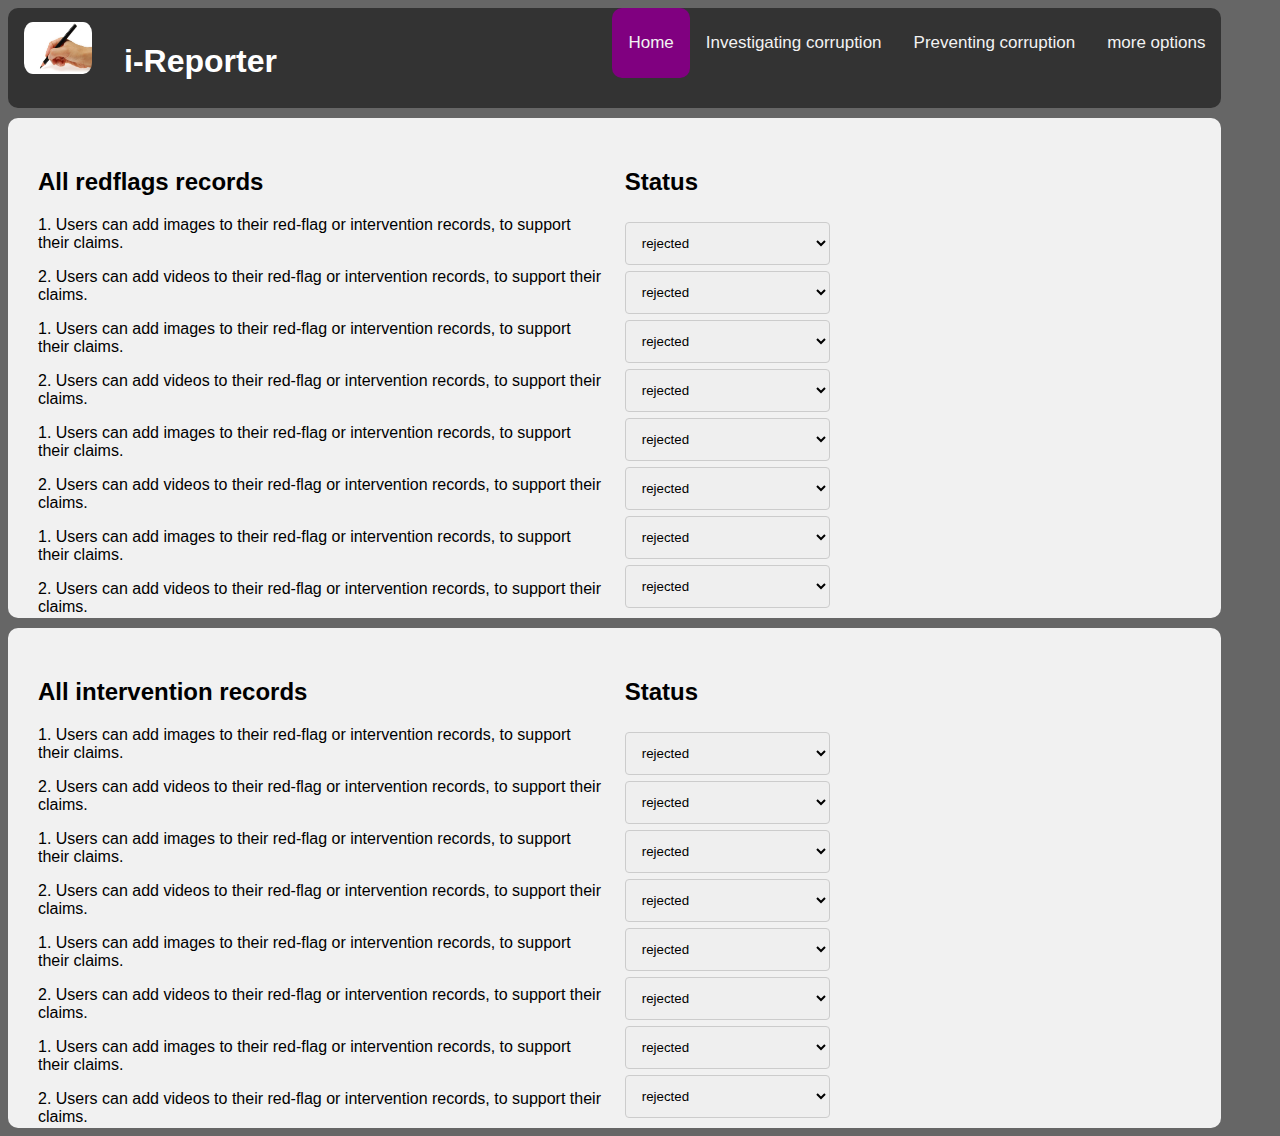
==== Templates/admin.html @ 67705ff9 "modify files" ====
<!DOCTYPE html>
<html>

<head>
    <meta name="viewport" content="width=device-width,initial-scale=1,maximum-scale=1,user-scalable-no">
    <meta http-equiv="X-UA-Compatible" content="IE=edge,chrome=1">
    <link rel="stylesheet" href="https://cdnjs.cloudflare.com/ajax/libs/font-awesome/4.7.0/css/font-awesome.min.css">
    <link rel="stylesheet" type="text/css" media="screen" href="../css/admin.css" />
</head>
</header>
<body>

<section>
        <div class="topnav" id="myTopnav">
                <img class="logo" src="../images/hands.PNG" width="100px" height="80px">
                <h1 class="report">i-Reporter</h1>

                <a href="#" >more options</a>        
                <a href="#" >Preventing corruption</a>
                <a href="#">Investigating corruption</a>
                <a href="../Templates/user.html" class="active">Home</a>
               
                </a>
              </div>

            <article>
        
            </head>
            <body>
            
              <div class="column middle">
                    <h2>All redflags records</h2>
                    <p> 1.	Users can add images to their red-flag or intervention records, to support their claims.</p>
                    <p> 2.	Users can add videos to their red-flag or intervention records, to support their claims.</p>
                    <p> 1.	Users can add images to their red-flag or intervention records, to support their claims.</p>
                    <p> 2.	Users can add videos to their red-flag or intervention records, to support their claims.</p>
                    <p> 1.	Users can add images to their red-flag or intervention records, to support their claims.</p>
                    <p> 2.	Users can add videos to their red-flag or intervention records, to support their claims.</p>
                    <p> 1.	Users can add images to their red-flag or intervention records, to support their claims.</p>
                    <p> 2.	Users can add videos to their red-flag or intervention records, to support their claims.</p>
                    
              </div>
              
               <div class="column right">
                    <h2>Status</h2>
                    
                        <div class="col-75">
                          <select id="Status" name="Status">
                            <option value="rejected">rejected</option>
                        <option value="resolved">resolved</option>
                        <option value="under investigations">under investigations</option>
                          </select>
                        </div>

                        <div class="col-75">
                            <select id="Status" name="Status">
                                <option value="rejected">rejected</option>
                                <option value="resolved">resolved</option>
                                <option value="under investigations">under investigations</option>
                            </select>
                          </div>

                          <div class="col-75">
                            <select id="Status" name="Status">
                              <<option value="rejected">rejected</option>
                              <option value="resolved">resolved</option>
                              <option value="under investigations">under investigations</option>
                            </select>
                          </div>
                          <div class="col-75">
                            <select id="Status" name="Status">
                                <option value="rejected">rejected</option>
                                <option value="resolved">resolved</option>
                                <option value="under investigations">under investigations</option>
                            </select>
                          </div>
                          <div class="col-75">
                            <select id="Status" name="Status">
                                <option value="rejected">rejected</option>
                                <option value="resolved">resolved</option>
                                <option value="under investigations">under investigations</option>
                            </select>
                          </div>
                          <div class="col-75">
                            <select id="Status" name="Status">
                                <option value="rejected">rejected</option>
                                <option value="resolved">resolved</option>
                                <option value="under investigations">under investigations</option>
                            </select>
                          </div>
                          <div class="col-75">
                            <select id="Status" name="Status">
                                <option value="rejected">rejected</option>
                                <option value="resolved">resolved</option>
                                <option value="under investigations">under investigations</option>
                            </select>
                          </div>
                          <div class="col-75">
                            <select id="Status" name="Status">
                                <option value="rejected">rejected</option>
                                <option value="resolved">resolved</option>
                                <option value="under investigations">under investigations</option>
                            </select>
                          </div>
                    </div>
                    
                    
                   <!-- </div>
            </div>
             -->
            
                
          </article>

          <article>
        
        </head>
        <body>
        
          <div class="column middle">
                <h2>All intervention records</h2>
                <p> 1.	Users can add images to their red-flag or intervention records, to support their claims.</p>
                <p> 2.	Users can add videos to their red-flag or intervention records, to support their claims.</p>
                <p> 1.	Users can add images to their red-flag or intervention records, to support their claims.</p>
                <p> 2.	Users can add videos to their red-flag or intervention records, to support their claims.</p>
                <p> 1.	Users can add images to their red-flag or intervention records, to support their claims.</p>
                <p> 2.	Users can add videos to their red-flag or intervention records, to support their claims.</p>
                <p> 1.	Users can add images to their red-flag or intervention records, to support their claims.</p>
                <p> 2.	Users can add videos to their red-flag or intervention records, to support their claims.</p>
                
          </div>
          
           <div class="column right">
                <h2>Status</h2>
                <div class="col-75">
                    <select id="Status" name="Status">
                        <option value="rejected">rejected</option>
                        <option value="resolved">resolved</option>
                        <option value="under investigations">under investigations</option>
                    </select>
                  </div>

                  <div class="col-75">
                      <select id="Status" name="Status">
                        <option value="rejected">rejected</option>
                        <option value="resolved">resolved</option>
                        <option value="under investigations">under investigations</option>
                      </select>
                    </div>

                    <div class="col-75">
                      <select id="Status" name="Status">
                        <option value="rejected">rejected</option>
                        <option value="resolved">resolved</option>
                        <option value="under investigations">under investigations</option>
                      </select>
                    </div>
                    <div class="col-75">
                      <select id="Status" name="Status">
                        <option value="rejected">rejected</option>
                        <option value="resolved">resolved</option>
                        <option value="under investigations">under investigations</option>
                      </select>
                    </div>
                    <div class="col-75">
                      <select id="Status" name="Status">
                        <option value="rejected">rejected</option>
                        <option value="resolved">resolved</option>
                        <option value="under investigations">under investigations</option>
                      </select>
                    </div>
                    <div class="col-75">
                      <select id="Status" name="Status">
                        <option value="rejected">rejected</option>
                        <option value="resolved">resolved</option>
                        <option value="under investigations">under investigations</option>
                      </select>
                    </div>
                    <div class="col-75">
                      <select id="Status" name="Status">
                        <option value="rejected">rejected</option>
                        <option value="resolved">resolved</option>
                        <option value="under investigations">under investigations</option>
                      </select>
                    </div>
                    <div class="col-75">
                      <select id="Status" name="Status">
                        <option value="rejected">rejected</option>
                        <option value="resolved">resolved</option>
                        <option value="under investigations">under investigations</option>
                      </select>
                    </div>
              </div>
                
                
               </div>
        </div>
        
            
      </article>
</section>
</body>
</html>
---- css/admin.css ----
* {
    box-sizing: border-box;
}

body {
    font-family: Arial, Helvetica, sans-serif;
    background-color: #666;
}

header {
    background-color: #666;
    padding: 30px;
    text-align: center;
    font-size: 35px;
    color: white;
}

article {
    float: none;
    padding: 20px;
    width: 96%;
    background-color: #f1f1f1;
    height: 500px;
    border-radius: 10px;
    margin-top: 10px;
}
.card{
    float: right;
    margin-top: 40px;
    margin-right: 80px;
    
}

.column {
    float: left;
    width: 50%;
}

.row:after {
    content: "";
    display: table;
    clear: both;
}

.column {
    float: left;
    padding: 10px;
    height: 300px; 
}

.left, .right {
  width: 25%;
}

.middle {
  width: 50%;
}

.row:after {
    content: "";
    display: table;
    clear: both;
}

.topnav {
    background-color: #333;
    overflow: hidden;
    width: 96%;
    height: 100px;
    border-radius: 10px;
}
.report{
    float: left;
    padding: 14px 16px;
    color: white;
}

.logo{
    float: left;
    padding: 14px 16px;
    border-radius: 25px;

}

.topnav a {
    float: right;
    display: block;
    color: #f2f2f2;
    text-align: center;
    padding: 25px 16px;
    text-decoration: none;
    font-size: 17px;
}
.topnav a:hover {
    background-color:purple;
    color: white;
    border-radius: 10px;
}

.active {
    background-color: purple;
    color: white;
    border-radius: 10px;
}

.topnav .icon {
    display: none;
}

.container {
    padding: 2px 16px;

}
.button{
    background-color:purple;
    cursor:pointer;
    width:20%;
    border-radius:5px;
    /* margin-left: 20%; */
    margin-top: 5%;
    height:40px;
    font-size: 17px;
    float: right;
    

}
.button a{
    text-decoration: none;
    color:white;
    font-size: 150%; 

}

@media (max-width: 600px) {
    nav, article {
        width: 100%;
        height: auto;
    }
}

@media screen and (max-width: 600px) {
    .column {
        width: 100%;
    }
}



input[type=text], select, textarea{
    width: 100%;
    padding: 12px;
    border: 1px solid #ccc;
    border-radius: 4px;
    box-sizing: border-box;
    resize: vertical;
  }
 
  label {
    padding: 12px 12px 12px 0;
    display: inline-block;
  }
  
  input[type=submit] {
    background-color: purple;
    color: white;
    padding: 12px 20px;
    border: none;
    border-radius: 4px;
    cursor: pointer;
    float: right;
  }
  
  .container {
    border-radius: 5px;
    background-color: #f2f2f2;
    padding: 20px;
  }
  
  .col-25 {
    float: left;
    width: 25%;
    margin-top: 6px;
  }
  
  .col-75 {
    float: left;
    width: 75%;
    margin-top: 6px;
  }

  .row:after {
    content: "";
    display: table;
    clear: both;
  }
@media screen and (max-width: 600px) {
    .col-25, .col-75, input[type=submit] {
      width: 100%;
      margin-top: 0;
    }
  }

@media (max-width: 600px) {
    nav, article {
        width: 100%;
        height: auto;
    }
}

@media screen and (max-width: 600px) {
    .column {
        width: 100%;
    }
}
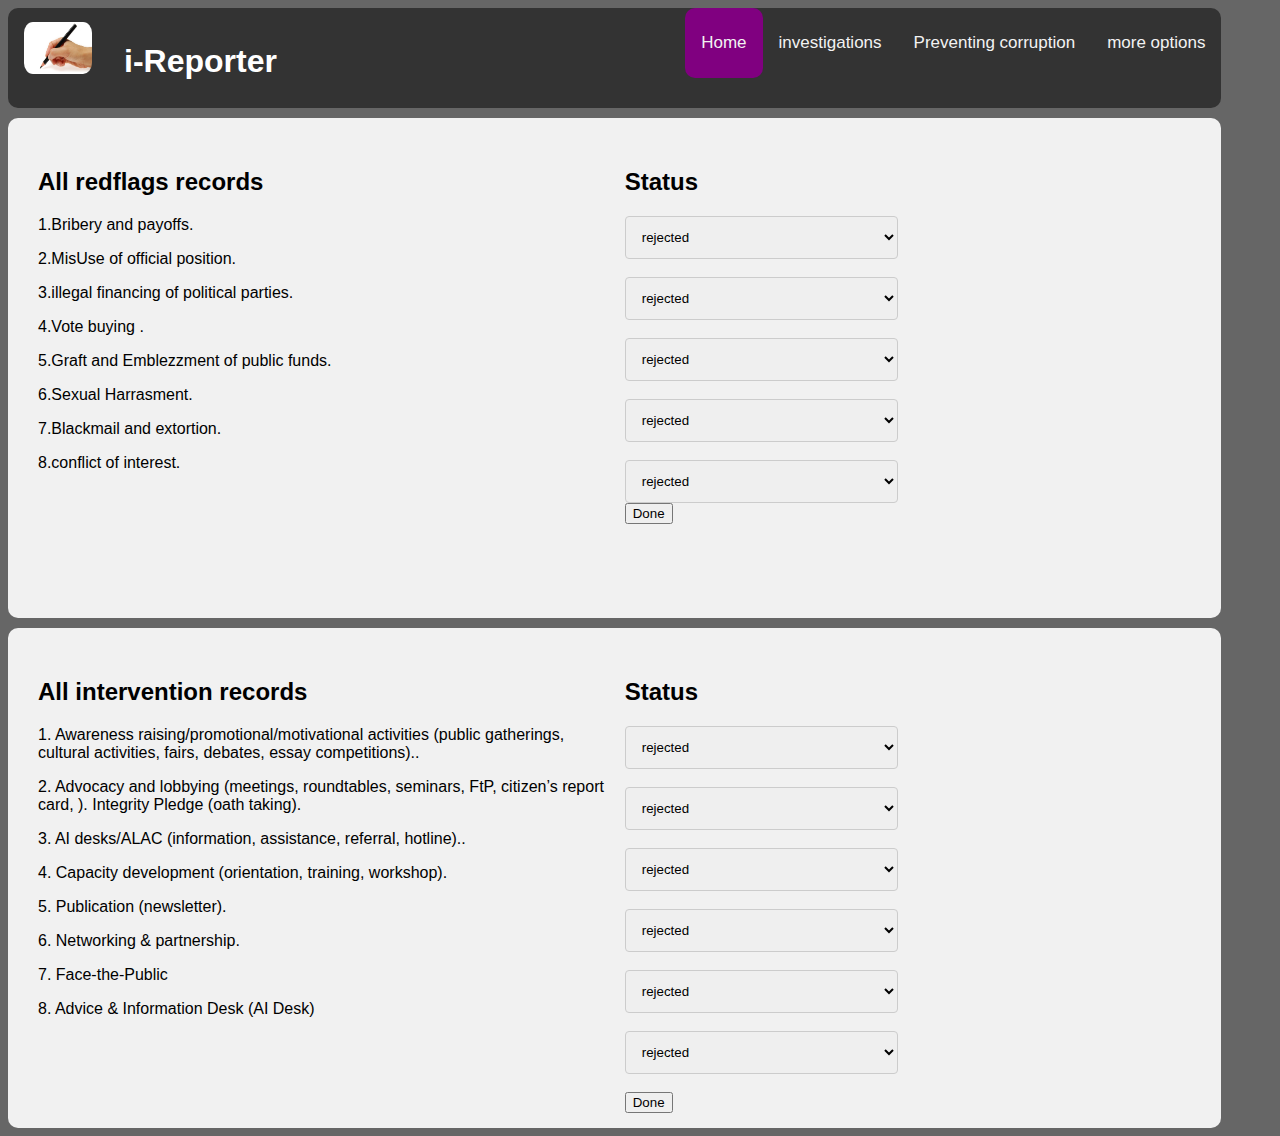
==== commit bb24f3e9: "modify all files" ====
--- a/Templates/admin.html
+++ b/Templates/admin.html
@@ -17,7 +17,7 @@
 
                 <a href="#" >more options</a>        
                 <a href="#" >Preventing corruption</a>
-                <a href="#">Investigating corruption</a>
+                <a href="#">investigations</a>
                 <a href="../Templates/user.html" class="active">Home</a>
                
                 </a>
@@ -30,21 +30,20 @@
             
               <div class="column middle">
                     <h2>All redflags records</h2>
-                    <p> 1.	Users can add images to their red-flag or intervention records, to support their claims.</p>
-                    <p> 2.	Users can add videos to their red-flag or intervention records, to support their claims.</p>
-                    <p> 1.	Users can add images to their red-flag or intervention records, to support their claims.</p>
-                    <p> 2.	Users can add videos to their red-flag or intervention records, to support their claims.</p>
-                    <p> 1.	Users can add images to their red-flag or intervention records, to support their claims.</p>
-                    <p> 2.	Users can add videos to their red-flag or intervention records, to support their claims.</p>
-                    <p> 1.	Users can add images to their red-flag or intervention records, to support their claims.</p>
-                    <p> 2.	Users can add videos to their red-flag or intervention records, to support their claims.</p>
-                    
+                    <p> 1.Bribery and payoffs.</p>
+                    <p> 2.MisUse of official position.</p>
+                    <p> 3.illegal financing of political parties.</p>
+                    <p> 4.Vote buying	.</p>
+                    <p> 5.Graft and Emblezzment of public funds.</p>
+                    <p> 6.Sexual Harrasment.</p>
+                    <p> 7.Blackmail and extortion.</p>
+                    <p> 8.conflict of interest.</p>
               </div>
               
                <div class="column right">
                     <h2>Status</h2>
                     
-                        <div class="col-75">
+                        <div class="colummn">
                           <select id="Status" name="Status">
                             <option value="rejected">rejected</option>
                         <option value="resolved">resolved</option>
@@ -52,7 +51,7 @@
                           </select>
                         </div>
 
-                        <div class="col-75">
+                        <br><div class="colummn">
                             <select id="Status" name="Status">
                                 <option value="rejected">rejected</option>
                                 <option value="resolved">resolved</option>
@@ -60,55 +59,34 @@
                             </select>
                           </div>
 
-                          <div class="col-75">
+                          <br><div class="colummn">
                             <select id="Status" name="Status">
-                              <<option value="rejected">rejected</option>
+                              <option value="rejected">rejected</option>
                               <option value="resolved">resolved</option>
                               <option value="under investigations">under investigations</option>
                             </select>
                           </div>
-                          <div class="col-75">
+                          <br><div class="colummn">
                             <select id="Status" name="Status">
                                 <option value="rejected">rejected</option>
                                 <option value="resolved">resolved</option>
                                 <option value="under investigations">under investigations</option>
                             </select>
                           </div>
-                          <div class="col-75">
-                            <select id="Status" name="Status">
-                                <option value="rejected">rejected</option>
-                                <option value="resolved">resolved</option>
-                                <option value="under investigations">under investigations</option>
-                            </select>
-                          </div>
-                          <div class="col-75">
-                            <select id="Status" name="Status">
-                                <option value="rejected">rejected</option>
-                                <option value="resolved">resolved</option>
-                                <option value="under investigations">under investigations</option>
-                            </select>
-                          </div>
-                          <div class="col-75">
-                            <select id="Status" name="Status">
-                                <option value="rejected">rejected</option>
-                                <option value="resolved">resolved</option>
-                                <option value="under investigations">under investigations</option>
-                            </select>
-                          </div>
-                          <div class="col-75">
-                            <select id="Status" name="Status">
-                                <option value="rejected">rejected</option>
-                                <option value="resolved">resolved</option>
-                                <option value="under investigations">under investigations</option>
-                            </select>
-                          </div>
+                          <br><div class="colummn">
+                              <select id="Status" name="Status">
+                                  <option value="rejected">rejected</option>
+                                  <option value="resolved">resolved</option>
+                                  <option value="under investigations">under investigations</option>
+                              </select>
+                            </div>
+                          
+                          
+                          <div class="colummn">
+                              <button type="button">Done</button>  
+                            </div>
+                          
                     </div>
-                    
-                    
-                   <!-- </div>
-            </div>
-             -->
-            
                 
           </article>
 
@@ -119,20 +97,22 @@
         
           <div class="column middle">
                 <h2>All intervention records</h2>
-                <p> 1.	Users can add images to their red-flag or intervention records, to support their claims.</p>
-                <p> 2.	Users can add videos to their red-flag or intervention records, to support their claims.</p>
-                <p> 1.	Users can add images to their red-flag or intervention records, to support their claims.</p>
-                <p> 2.	Users can add videos to their red-flag or intervention records, to support their claims.</p>
-                <p> 1.	Users can add images to their red-flag or intervention records, to support their claims.</p>
-                <p> 2.	Users can add videos to their red-flag or intervention records, to support their claims.</p>
-                <p> 1.	Users can add images to their red-flag or intervention records, to support their claims.</p>
-                <p> 2.	Users can add videos to their red-flag or intervention records, to support their claims.</p>
+                <p> 1.	Awareness raising/promotional/motivational activities (public gatherings, cultural 
+                  activities, fairs, debates, essay competitions)..</p>
+                <p> 2.	Advocacy and lobbying (meetings, roundtables, seminars, FtP, citizen’s report card, ).
+                    Integrity Pledge (oath taking).</p>
+                <p> 3.	AI desks/ALAC (information, assistance, referral, hotline)..</p>
+                <p> 4.	 Capacity development (orientation, training, workshop).</p>
+                <p> 5.	Publication (newsletter).</p>
+                <p> 6.	Networking & partnership.</p>
+                <p> 7.	Face-the-Public</p>
+                <p> 8.	Advice & Information Desk (AI Desk)</p>
                 
           </div>
           
            <div class="column right">
                 <h2>Status</h2>
-                <div class="col-75">
+                <div class="colummn">
                     <select id="Status" name="Status">
                         <option value="rejected">rejected</option>
                         <option value="resolved">resolved</option>
@@ -140,7 +120,7 @@
                     </select>
                   </div>
 
-                  <div class="col-75">
+                  <br><div class="colummn">
                       <select id="Status" name="Status">
                         <option value="rejected">rejected</option>
                         <option value="resolved">resolved</option>
@@ -148,55 +128,47 @@
                       </select>
                     </div>
 
-                    <div class="col-75">
+                    <br><div class="colummn">
                       <select id="Status" name="Status">
                         <option value="rejected">rejected</option>
                         <option value="resolved">resolved</option>
                         <option value="under investigations">under investigations</option>
                       </select>
                     </div>
-                    <div class="col-75">
+                    <br><div class="colummn">
                       <select id="Status" name="Status">
                         <option value="rejected">rejected</option>
                         <option value="resolved">resolved</option>
                         <option value="under investigations">under investigations</option>
                       </select>
                     </div>
-                    <div class="col-75">
+                    <br><div class="colummn">
+                        <select id="Status" name="Status">
+                          <option value="rejected">rejected</option>
+                          <option value="resolved">resolved</option>
+                          <option value="under investigations">under investigations</option>
+                        </select>
+                      </div>
+                    
+                    <br><div class="colummn">
                       <select id="Status" name="Status">
                         <option value="rejected">rejected</option>
                         <option value="resolved">resolved</option>
                         <option value="under investigations">under investigations</option>
                       </select>
                     </div>
-                    <div class="col-75">
-                      <select id="Status" name="Status">
-                        <option value="rejected">rejected</option>
-                        <option value="resolved">resolved</option>
-                        <option value="under investigations">under investigations</option>
-                      </select>
-                    </div>
-                    <div class="col-75">
-                      <select id="Status" name="Status">
-                        <option value="rejected">rejected</option>
-                        <option value="resolved">resolved</option>
-                        <option value="under investigations">under investigations</option>
-                      </select>
-                    </div>
-                    <div class="col-75">
-                      <select id="Status" name="Status">
-                        <option value="rejected">rejected</option>
-                        <option value="resolved">resolved</option>
-                        <option value="under investigations">under investigations</option>
-                      </select>
-                    </div>
+                    
+                    <br><div class="colummn">
+                        <button type="button">Done</button>
+                      </div>
+                    
               </div>
-                
-                
-               </div>
+                </div>
+               
         </div>
         
-            
+        
+       
       </article>
 </section>
 </body>
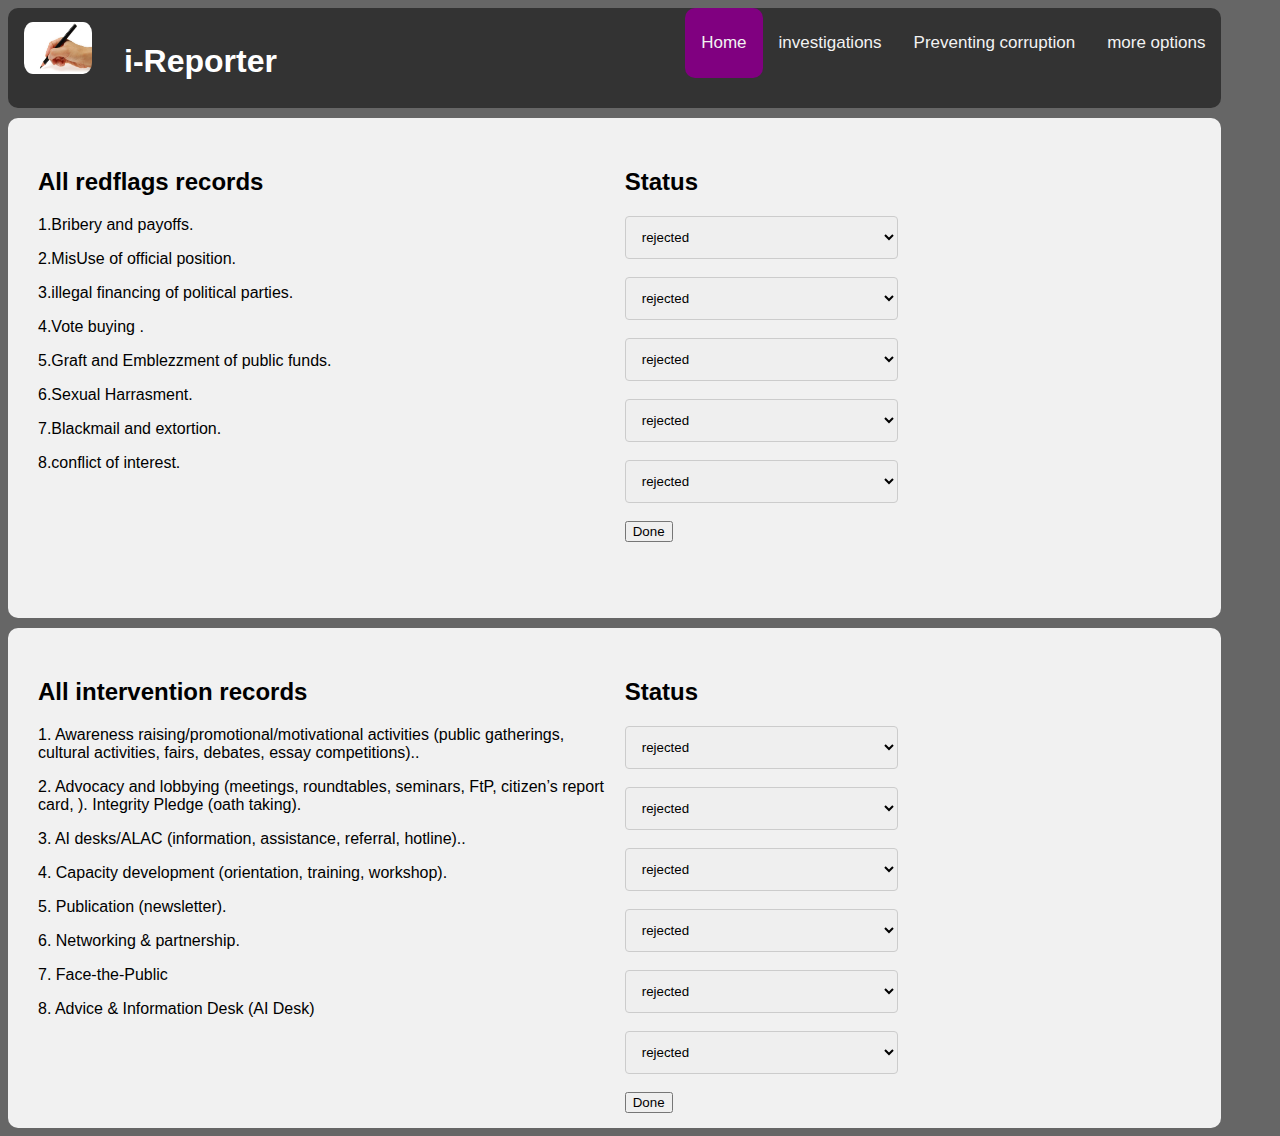
==== commit 1f0e5eaf: "Add README.md file" ====
--- a/Templates/admin.html
+++ b/Templates/admin.html
@@ -82,7 +82,7 @@
                             </div>
                           
                           
-                          <div class="colummn">
+                          <br><div class="colummn">
                               <button type="button">Done</button>  
                             </div>
                           
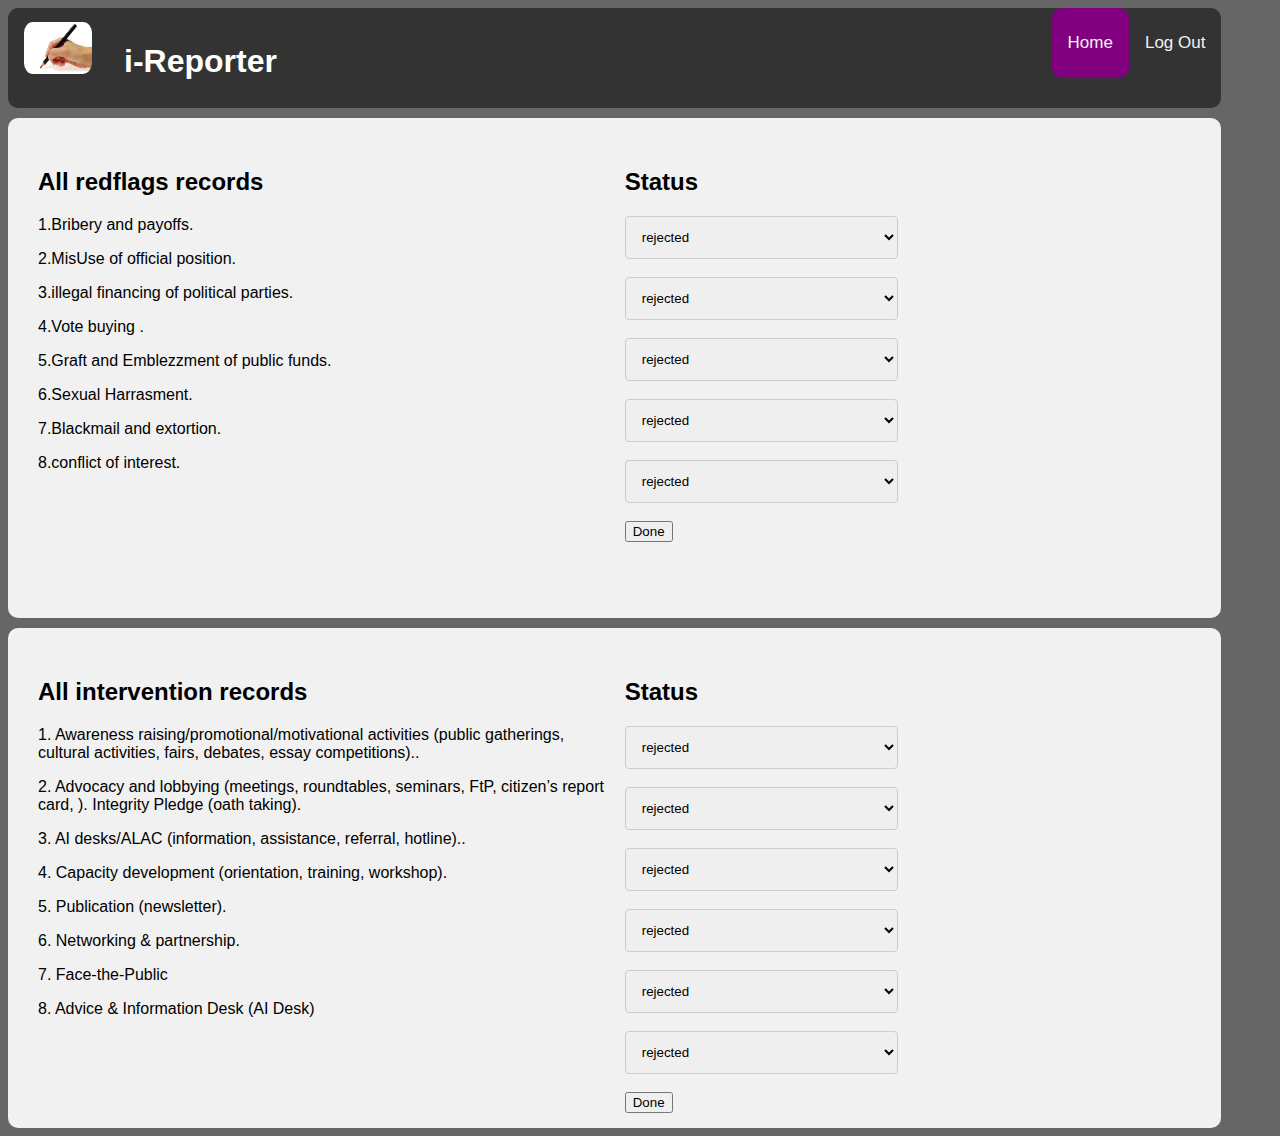
==== commit 56f82670: "modify files" ====
--- a/Templates/admin.html
+++ b/Templates/admin.html
@@ -4,7 +4,6 @@
 <head>
     <meta name="viewport" content="width=device-width,initial-scale=1,maximum-scale=1,user-scalable-no">
     <meta http-equiv="X-UA-Compatible" content="IE=edge,chrome=1">
-    <link rel="stylesheet" href="https://cdnjs.cloudflare.com/ajax/libs/font-awesome/4.7.0/css/font-awesome.min.css">
     <link rel="stylesheet" type="text/css" media="screen" href="../css/admin.css" />
 </head>
 </header>
@@ -15,10 +14,8 @@
                 <img class="logo" src="../images/hands.PNG" width="100px" height="80px">
                 <h1 class="report">i-Reporter</h1>
 
-                <a href="#" >more options</a>        
-                <a href="#" >Preventing corruption</a>
-                <a href="#">investigations</a>
-                <a href="../Templates/user.html" class="active">Home</a>
+                <a href="#" >Log Out</a>        
+                <a href="../index.html" class="active">Home</a>
                
                 </a>
               </div>
